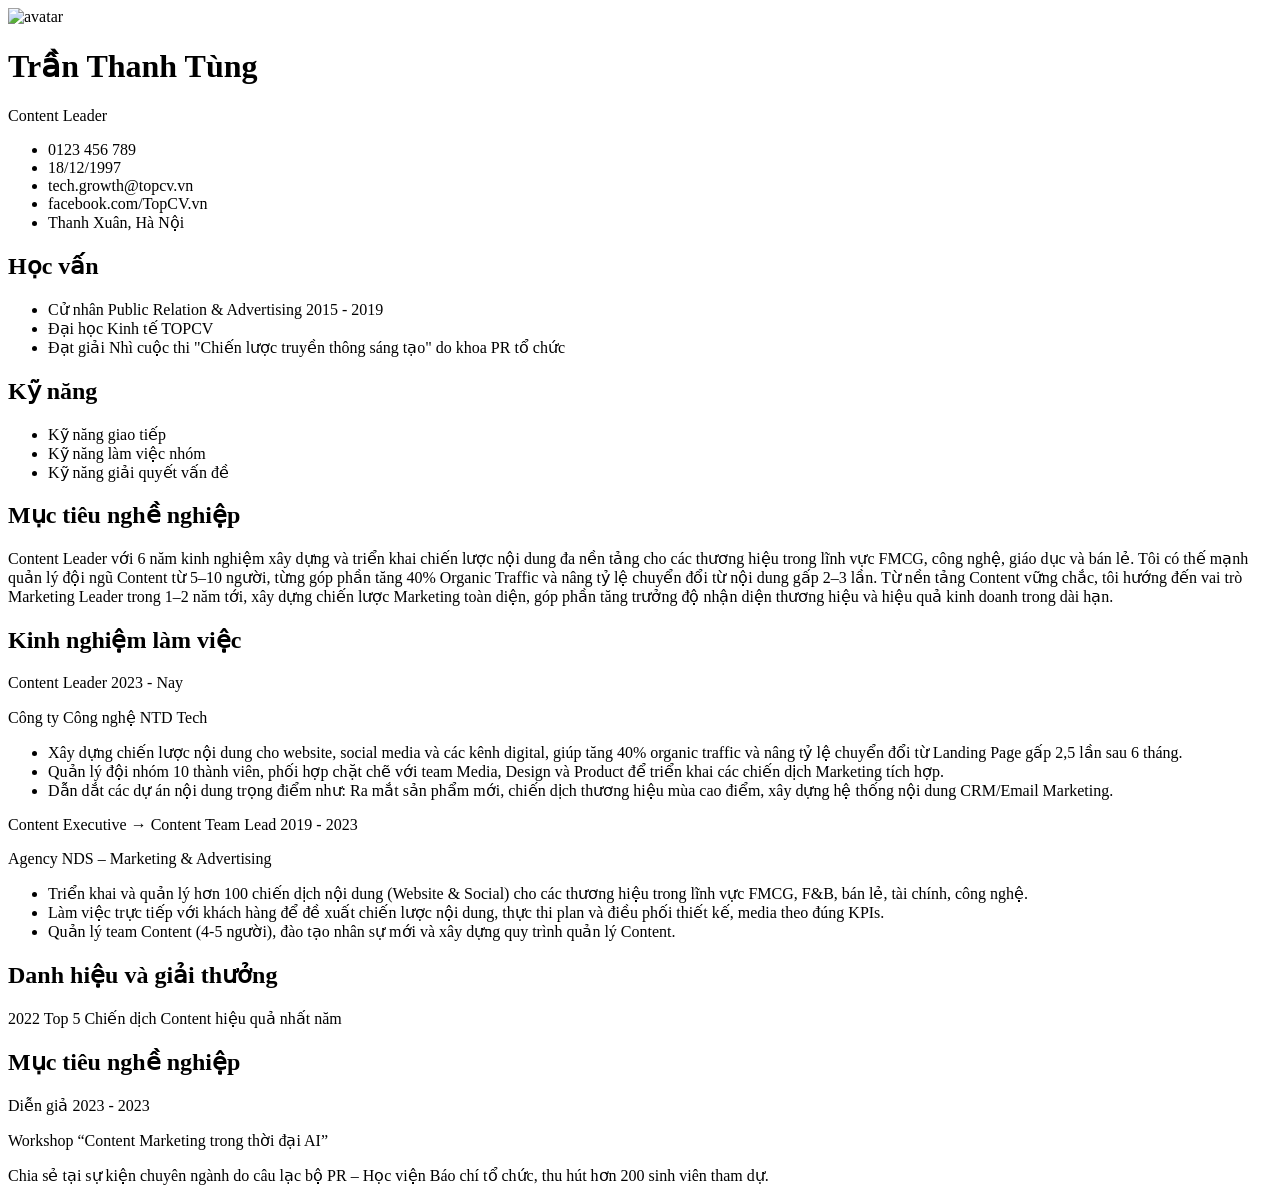
==== layout-product.html @ 6afb5f43 "first commit" ====
<!doctype html>
<html lang="en">

<head>
    <meta charset="UTF-8" />
    <meta name="viewport" content="width=device-width, initial-scale=1.0" />
    <title>cv-flex</title>
    <link rel="stylesheet" href="https://cdnjs.cloudflare.com/ajax/libs/font-awesome/7.0.1/css/all.min.css"
        integrity="sha512-2SwdPD6INVrV/lHTZbO2nodKhrnDdJK9/kg2XD1r9uGqPo1cUbujc+IYdlYdEErWNu69gVcYgdxlmVmzTWnetw=="
        crossorigin="anonymous" referrerpolicy="no-referrer" />
    <link rel="stylesheet" href="./assets/css/reset.css" />
    <link rel="stylesheet" href="./assets/css/style.css" />
</head>

<body>
    <div class="cvflex-wrapper">
        <div class="cvflex-container">
            <div class="cvflex-sidebar">
                <div class="cvflex-logo-box">
                    <img src="./assets/img/cv-avatar.jpg" alt="avatar" class="avatar" />
                    <h1 class="cvflex-name">Trần Thanh Tùng</h1>
                    <span class="cvflex-job-title">Content Leader</span>
                </div>

                <div class="cvflex-item">
                    <ul class="cvflex-info">
                        <li><i class="fa-solid fa-phone"></i> 0123 456 789</li>
                        <li><i class="fa-solid fa-calendar"></i> 18/12/1997</li>
                        <li><i class="fa-solid fa-envelope"></i> tech.growth@topcv.vn</li>
                        <li><i class="fa-brands fa-facebook"></i> facebook.com/TopCV.vn</li>
                        <li><i class="fa-solid fa-location-crosshairs"></i> Thanh Xuân, Hà Nội</li>
                    </ul>
                </div>

                <div class="cvflex-item">
                    <div class="cvflex-title">
                        <h2 class="cvflex-item-header">Học vấn</h2>
                    </div>
                    <ul class="cvflex-info">
                        <li>Cử nhân Public Relation & Advertising 2015 - 2019</li>
                        <li>Đại học Kinh tế TOPCV</li>
                        <li>Đạt giải Nhì cuộc thi "Chiến lược truyền thông sáng tạo" do khoa PR tổ chức</li>
                    </ul>
                </div>

                <div class="cvflex-item">
                    <div class="cvflex-title">
                        <h2 class="cvflex-item-header">Kỹ năng</h2>
                    </div>
                    <ul class="cvflex-info">
                        <li>Kỹ năng giao tiếp</li>
                        <li>Kỹ năng làm việc nhóm</li>
                        <li>Kỹ năng giải quyết vấn đề</li>
                    </ul>
                </div>
            </div>

            <div class="cvflex-content">
                <div class="cvflex-item">
                    <div class="cvflex-title">
                        <h2 class="cvflex-item-header">Mục tiêu nghề nghiệp</h2>
                    </div>
                    <p class="cvflex-paragraph">
                        Content Leader với 6 năm kinh nghiệm xây dựng và triển khai chiến lược nội dung đa nền tảng
                        cho các thương hiệu trong lĩnh vực FMCG, công nghệ, giáo dục và bán lẻ. Tôi có thế mạnh quản
                        lý đội ngũ Content từ 5–10 người, từng góp phần tăng 40% Organic Traffic và nâng tỷ lệ
                        chuyển đổi từ nội dung gấp 2–3 lần. Từ nền tảng Content vững chắc, tôi hướng đến vai trò
                        Marketing Leader trong 1–2 năm tới, xây dựng chiến lược Marketing toàn diện, góp phần tăng
                        trưởng độ nhận diện thương hiệu và hiệu quả kinh doanh trong dài hạn.
                    </p>
                </div>

                <div class="cvflex-item">
                    <div class="cvflex-title">
                        <h2 class="cvflex-item-header">Kinh nghiệm làm việc</h2>
                    </div>
                    <div class="header-flex">
                        <span>Content Leader</span>
                        <span>2023 - Nay</span>
                    </div>
                    <p>Công ty Công nghệ NTD Tech</p>
                    <ul class="cvflex-info">
                        <li>
                            Xây dựng chiến lược nội dung cho website, social media và các kênh digital, giúp tăng
                            40% organic traffic và nâng tỷ lệ chuyển đổi từ Landing Page gấp 2,5 lần sau 6 tháng.
                        </li>
                        <li>
                            Quản lý đội nhóm 10 thành viên, phối hợp chặt chẽ với team Media, Design và Product để
                            triển khai các chiến dịch Marketing tích hợp.
                        </li>
                        <li>
                            Dẫn dắt các dự án nội dung trọng điểm như: Ra mắt sản phẩm mới, chiến dịch thương hiệu
                            mùa cao điểm, xây dựng hệ thống nội dung CRM/Email Marketing.
                        </li>
                    </ul>

                    <div class="header-flex">
                        <span>Content Executive → Content Team Lead</span>
                        <span>2019 - 2023</span>
                    </div>
                    <p>Agency NDS – Marketing & Advertising</p>
                    <ul class="cvflex-info">
                        <li>
                            Triển khai và quản lý hơn 100 chiến dịch nội dung (Website & Social) cho các thương hiệu
                            trong lĩnh vực FMCG, F&B, bán lẻ, tài chính, công nghệ.
                        </li>
                        <li>
                            Làm việc trực tiếp với khách hàng để đề xuất chiến lược nội dung, thực thi plan và điều
                            phối thiết kế, media theo đúng KPIs.
                        </li>
                        <li>
                            Quản lý team Content (4-5 người), đào tạo nhân sự mới và xây dựng quy trình quản lý
                            Content.
                        </li>
                    </ul>
                </div>

                <div class="cvflex-item">
                    <div class="cvflex-title">
                        <h2 class="cvflex-item-header">Danh hiệu và giải thưởng</h2>
                    </div>
                    <div class="header-flex1">
                        <span>2022</span>
                        <span style="font-weight: normal">Top 5 Chiến dịch Content hiệu quả nhất năm </span>
                    </div>
                </div>

                <div class="cvflex-item">
                    <div class="cvflex-title">
                        <h2 class="cvflex-item-header">Mục tiêu nghề nghiệp</h2>
                    </div>
                    <div class="header-flex">
                        <span>Diễn giả</span>
                        <span>2023 - 2023</span>
                    </div>
                    <p class="cvflex-paragraph">Workshop “Content Marketing trong thời đại AI”</p>
                    <p>
                        Chia sẻ tại sự kiện chuyên ngành do câu lạc bộ PR – Học viện Báo chí tổ chức, thu hút hơn
                        200 sinh viên tham dự.
                    </p>
                </div>
            </div>
        </div>
    </div>
</body>

</html>
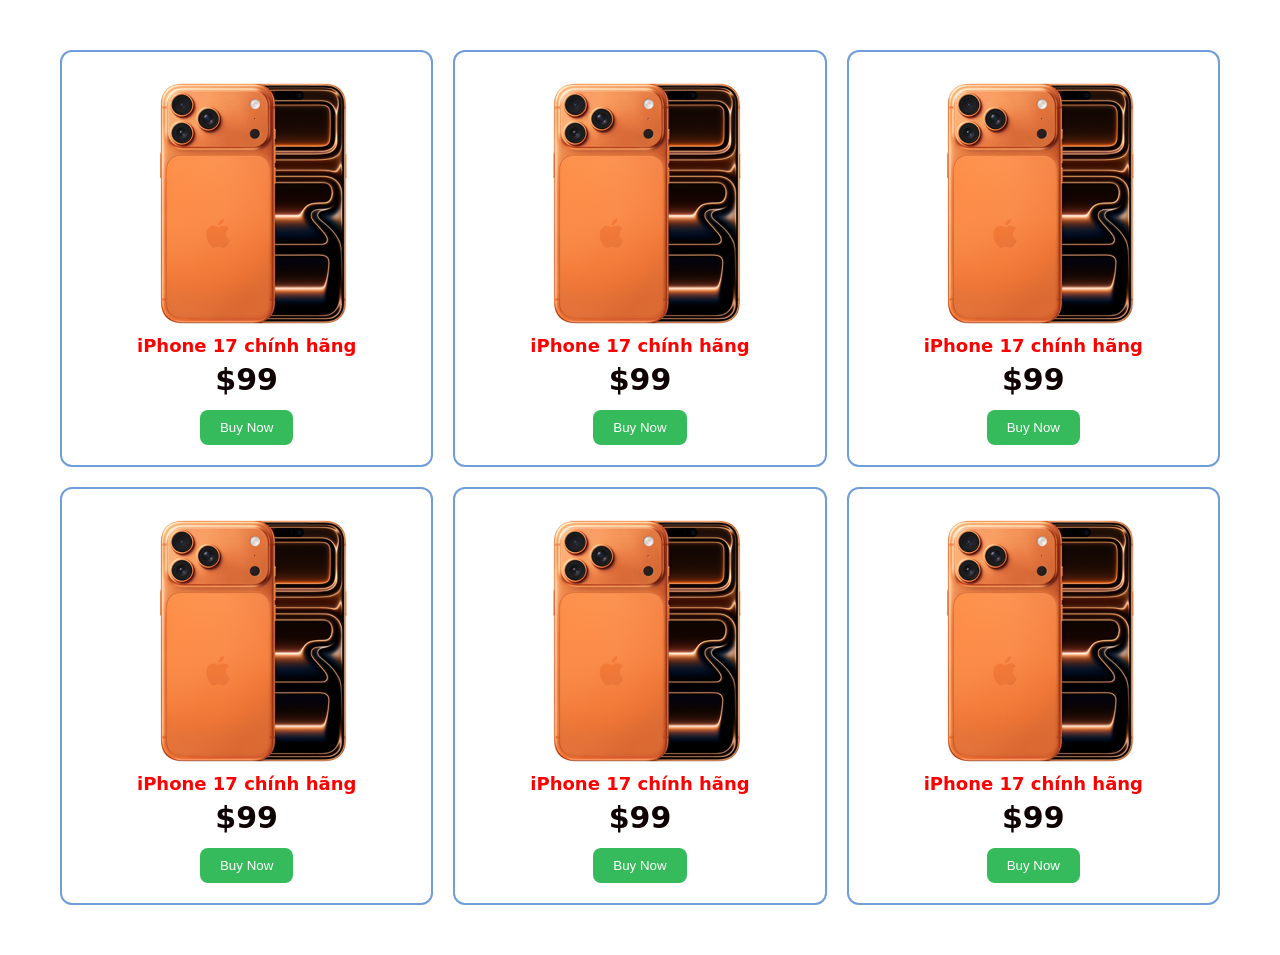
==== commit a21040b1: "commit v4" ====
--- a/layout-product.html
+++ b/layout-product.html
@@ -1,147 +1,58 @@
-<!doctype html>
+<!DOCTYPE html>
 <html lang="en">
 
 <head>
-    <meta charset="UTF-8" />
-    <meta name="viewport" content="width=device-width, initial-scale=1.0" />
-    <title>cv-flex</title>
-    <link rel="stylesheet" href="https://cdnjs.cloudflare.com/ajax/libs/font-awesome/7.0.1/css/all.min.css"
-        integrity="sha512-2SwdPD6INVrV/lHTZbO2nodKhrnDdJK9/kg2XD1r9uGqPo1cUbujc+IYdlYdEErWNu69gVcYgdxlmVmzTWnetw=="
-        crossorigin="anonymous" referrerpolicy="no-referrer" />
-    <link rel="stylesheet" href="./assets/css/reset.css" />
-    <link rel="stylesheet" href="./assets/css/style.css" />
+    <meta charset="UTF-8">
+    <meta name="viewport" content="width=device-width, initial-scale=1.0">
+    <title>Layout Product</title>
+    <link rel="stylesheet" href="./css/reset.css">
+    <link rel="stylesheet" href="./css/styles.css">
 </head>
 
 <body>
-    <div class="cvflex-wrapper">
-        <div class="cvflex-container">
-            <div class="cvflex-sidebar">
-                <div class="cvflex-logo-box">
-                    <img src="./assets/img/cv-avatar.jpg" alt="avatar" class="avatar" />
-                    <h1 class="cvflex-name">Trần Thanh Tùng</h1>
-                    <span class="cvflex-job-title">Content Leader</span>
+
+    <body>
+        <div class="product_container">
+            <div class="product_plan">
+                <div class="product_plan_1">
+                    <div class="product-logo"><img src="./img/iphone.jpeg" alt="iPhone 17"></div>
+                    <h2 class="product_type">iPhone 17 chính hãng</h2>
+                    <p class="product_price"><span>$99</span></p>
+                    <button class="product_btn">Buy Now</button>
                 </div>
-
-                <div class="cvflex-item">
-                    <ul class="cvflex-info">
-                        <li><i class="fa-solid fa-phone"></i> 0123 456 789</li>
-                        <li><i class="fa-solid fa-calendar"></i> 18/12/1997</li>
-                        <li><i class="fa-solid fa-envelope"></i> tech.growth@topcv.vn</li>
-                        <li><i class="fa-brands fa-facebook"></i> facebook.com/TopCV.vn</li>
-                        <li><i class="fa-solid fa-location-crosshairs"></i> Thanh Xuân, Hà Nội</li>
-                    </ul>
+                <div class="product_plan_1">
+                    <div class="product-logo"><img src="./img/iphone.jpeg" alt="iPhone 17"></div>
+                    <h2 class="product_type">iPhone 17 chính hãng</h2>
+                    <p class="product_price"><span>$99</span></p>
+                    <button class="product_btn">Buy Now</button>
                 </div>
-
-                <div class="cvflex-item">
-                    <div class="cvflex-title">
-                        <h2 class="cvflex-item-header">Học vấn</h2>
-                    </div>
-                    <ul class="cvflex-info">
-                        <li>Cử nhân Public Relation & Advertising 2015 - 2019</li>
-                        <li>Đại học Kinh tế TOPCV</li>
-                        <li>Đạt giải Nhì cuộc thi "Chiến lược truyền thông sáng tạo" do khoa PR tổ chức</li>
-                    </ul>
+                <div class="product_plan_1">
+                    <div class="product-logo"><img src="./img/iphone.jpeg" alt="iPhone 17"></div>
+                    <h2 class="product_type">iPhone 17 chính hãng</h2>
+                    <p class="product_price"><span>$99</span></p>
+                    <button class="product_btn">Buy Now</button>
                 </div>
-
-                <div class="cvflex-item">
-                    <div class="cvflex-title">
-                        <h2 class="cvflex-item-header">Kỹ năng</h2>
-                    </div>
-                    <ul class="cvflex-info">
-                        <li>Kỹ năng giao tiếp</li>
-                        <li>Kỹ năng làm việc nhóm</li>
-                        <li>Kỹ năng giải quyết vấn đề</li>
-                    </ul>
+                <div class="product_plan_1">
+                    <div class="product-logo"><img src="./img/iphone.jpeg" alt="iPhone 17"></div>
+                    <h2 class="product_type">iPhone 17 chính hãng</h2>
+                    <p class="product_price"><span>$99</span></p>
+                    <button class="product_btn">Buy Now</button>
                 </div>
-            </div>
-
-            <div class="cvflex-content">
-                <div class="cvflex-item">
-                    <div class="cvflex-title">
-                        <h2 class="cvflex-item-header">Mục tiêu nghề nghiệp</h2>
-                    </div>
-                    <p class="cvflex-paragraph">
-                        Content Leader với 6 năm kinh nghiệm xây dựng và triển khai chiến lược nội dung đa nền tảng
-                        cho các thương hiệu trong lĩnh vực FMCG, công nghệ, giáo dục và bán lẻ. Tôi có thế mạnh quản
-                        lý đội ngũ Content từ 5–10 người, từng góp phần tăng 40% Organic Traffic và nâng tỷ lệ
-                        chuyển đổi từ nội dung gấp 2–3 lần. Từ nền tảng Content vững chắc, tôi hướng đến vai trò
-                        Marketing Leader trong 1–2 năm tới, xây dựng chiến lược Marketing toàn diện, góp phần tăng
-                        trưởng độ nhận diện thương hiệu và hiệu quả kinh doanh trong dài hạn.
-                    </p>
+                <div class="product_plan_1">
+                    <div class="product-logo"><img src="./img/iphone.jpeg" alt="iPhone 17"></div>
+                    <h2 class="product_type">iPhone 17 chính hãng</h2>
+                    <p class="product_price"><span>$99</span></p>
+                    <button class="product_btn">Buy Now</button>
                 </div>
-
-                <div class="cvflex-item">
-                    <div class="cvflex-title">
-                        <h2 class="cvflex-item-header">Kinh nghiệm làm việc</h2>
-                    </div>
-                    <div class="header-flex">
-                        <span>Content Leader</span>
-                        <span>2023 - Nay</span>
-                    </div>
-                    <p>Công ty Công nghệ NTD Tech</p>
-                    <ul class="cvflex-info">
-                        <li>
-                            Xây dựng chiến lược nội dung cho website, social media và các kênh digital, giúp tăng
-                            40% organic traffic và nâng tỷ lệ chuyển đổi từ Landing Page gấp 2,5 lần sau 6 tháng.
-                        </li>
-                        <li>
-                            Quản lý đội nhóm 10 thành viên, phối hợp chặt chẽ với team Media, Design và Product để
-                            triển khai các chiến dịch Marketing tích hợp.
-                        </li>
-                        <li>
-                            Dẫn dắt các dự án nội dung trọng điểm như: Ra mắt sản phẩm mới, chiến dịch thương hiệu
-                            mùa cao điểm, xây dựng hệ thống nội dung CRM/Email Marketing.
-                        </li>
-                    </ul>
-
-                    <div class="header-flex">
-                        <span>Content Executive → Content Team Lead</span>
-                        <span>2019 - 2023</span>
-                    </div>
-                    <p>Agency NDS – Marketing & Advertising</p>
-                    <ul class="cvflex-info">
-                        <li>
-                            Triển khai và quản lý hơn 100 chiến dịch nội dung (Website & Social) cho các thương hiệu
-                            trong lĩnh vực FMCG, F&B, bán lẻ, tài chính, công nghệ.
-                        </li>
-                        <li>
-                            Làm việc trực tiếp với khách hàng để đề xuất chiến lược nội dung, thực thi plan và điều
-                            phối thiết kế, media theo đúng KPIs.
-                        </li>
-                        <li>
-                            Quản lý team Content (4-5 người), đào tạo nhân sự mới và xây dựng quy trình quản lý
-                            Content.
-                        </li>
-                    </ul>
-                </div>
-
-                <div class="cvflex-item">
-                    <div class="cvflex-title">
-                        <h2 class="cvflex-item-header">Danh hiệu và giải thưởng</h2>
-                    </div>
-                    <div class="header-flex1">
-                        <span>2022</span>
-                        <span style="font-weight: normal">Top 5 Chiến dịch Content hiệu quả nhất năm </span>
-                    </div>
-                </div>
-
-                <div class="cvflex-item">
-                    <div class="cvflex-title">
-                        <h2 class="cvflex-item-header">Mục tiêu nghề nghiệp</h2>
-                    </div>
-                    <div class="header-flex">
-                        <span>Diễn giả</span>
-                        <span>2023 - 2023</span>
-                    </div>
-                    <p class="cvflex-paragraph">Workshop “Content Marketing trong thời đại AI”</p>
-                    <p>
-                        Chia sẻ tại sự kiện chuyên ngành do câu lạc bộ PR – Học viện Báo chí tổ chức, thu hút hơn
-                        200 sinh viên tham dự.
-                    </p>
+                <div class="product_plan_1">
+                    <div class="product-logo"><img src="./img/iphone.jpeg" alt="iPhone 17"></div>
+                    <h2 class="product_type">iPhone 17 chính hãng</h2>
+                    <p class="product_price"><span>$99</span></p>
+                    <button class="product_btn">Buy Now</button>
                 </div>
             </div>
         </div>
-    </div>
+    </body>
 </body>
 
 </html>
--- a/css/styles.css
+++ b/css/styles.css
@@ -0,0 +1,272 @@
+* {
+    box-sizing: border-box;
+    margin: 0;
+    padding: 0;
+}
+
+html {
+    font-size: 62.5%;
+}
+
+/* System Fonts with system-ui */
+body {
+    font-family: system-ui, "Segoe UI", Roboto, Helvetica, Arial, sans-serif, "Apple Color Emoji", "Segoe UI Emoji", "Segoe UI Symbol";
+}
+
+.index {
+    font-size: 5rem;
+    text-decoration: none;
+    padding: 2rem;
+}
+
+/* CV Flex */
+.cv-wrapper {
+    display: flex;
+    min-height: 100vh;
+    max-width: 1000px;
+    margin: 0 auto;
+    line-height: 1.4;
+    padding: 0 1rem;
+}
+
+.cv-sidebar{
+    flex : 0 0 30%;
+    color: white;
+
+}
+
+.cv-logo {
+    display: flex;
+    flex-direction: column;
+    justify-content: center;
+    align-items: center;
+    padding: 2rem;
+    gap: 1rem;
+    background-color: #9de1b0;
+}
+
+.box-logo {
+    width: 12rem;
+    height: 12rem;
+    border-radius: 50%;
+    display: block;
+}
+
+.cv-name {
+    font-size: 2.4rem;
+    font-weight: 600;
+}
+
+.cv-title {
+    font-size: 1.6rem;
+    margin: 0 auto;
+    gap: 10px;
+}
+
+.cv-info {
+    padding: 1rem;
+    display: flex;
+    flex-direction: column;
+    gap: 1rem;
+    font-size: 1.2rem;
+}
+
+.cv-sidebar h3 {
+    margin-left: 1rem;
+}
+
+
+.cv-title::after {
+    content: "";
+    display: block;
+    width: 150px;
+    height: 3px;
+    background-color: #0e7097;
+    margin-top: 0.5rem;
+}
+
+.cv-sidebar .cv-item {
+    background-color: #0e702ac0;
+}
+
+.cv-main {
+    padding: 2rem;
+    display: flex;
+    flex-direction: column;
+    gap: 2rem;
+    background-color: #ccc;
+    height: 66.7rem;
+}
+
+.cv-title {
+    font-size: 1.6rem;
+    font-weight: 600;
+    margin: 0 auto;
+    gap: 10px;
+}
+
+.cv-info {
+    font-size: 1.2rem;
+    line-height: 1.5;
+}
+
+.cv-item h4{
+    font-size: 1.4rem;
+    font-weight: 600;
+    margin-bottom: 0.5rem;
+}
+
+
+/* pricing-table */
+
+.sub_container {
+    font-size: 1.5rem;
+    min-width: 1080px;
+    height: 80vh;
+    padding: 10rem;
+    color: #545454;
+    gap: 20px;
+    display: flex;
+    justify-content: center;
+}
+
+.sub_plan {
+    flex: 1;
+    background-color: #d3ddecdc;
+    border-radius: 5px;
+    padding: 20px;
+    transition: all 0.3s ease;
+}
+
+.sub_plan:hover {
+    transform: translateY(-10px);
+    box-shadow: 0 10px 30px rgba(197, 217, 18, 0.901);
+    transition: all 0.3s ease;
+}
+
+
+.plan_type {
+    text-align: left;
+    font-size: 24px;
+    font-weight: 600;
+    padding: 10px 10px;
+}
+
+.plan_description {
+    padding: 0px 10px;
+    font-size: 14px;
+    color: #555;
+}
+
+.plan_price {
+    font-size: 30px;
+    font-weight: 600;
+    color: black;
+    padding: 10px 10px;
+}
+
+.price_description {
+    font-size: 14px;
+    color: #555;
+    padding: 0px 10px;
+}
+
+.plan_btn {
+    display: block;
+    margin: 0 auto;
+    margin-top: 20px;
+    width: 100%;
+    height: 35px;
+    border-radius: 6px;
+    cursor: pointer;
+    background-color: #2ba24d;
+    border: 1px solid #367348;
+    color: white;
+}
+
+.sub_plan:last-child {
+    margin-right: 0px;
+}
+
+.sub_plan:first-child .plan_btn {
+    background-color: #ccc;
+    border: 1px solid #999;
+    color: #555;
+    cursor: not-allowed;
+}
+
+.plan_benefit {
+    padding: 15px 10px;
+    font-size: 14px;
+    color: #555;
+}
+
+.plan_benefit li::before {
+    content: "\2713";
+    color: green;
+    margin-right: 10px;
+}
+
+/* layout-product */
+
+.product_container {
+    max-width: 1200px;
+    margin: 50px auto;
+    padding: 0 20px;
+}
+
+.product_plan {
+    display: flex;
+    flex-wrap: wrap;
+    gap: 20px;
+}
+
+.product_plan_1 {
+    flex: 1 1 calc((100% - 40px) / 3);
+    border-radius: 12px;
+    overflow: hidden;
+    border: 2px solid #6f9eda;
+    padding: 20px;
+    text-align: center;
+    transition: 0.3s;
+}
+
+.product_plan_1:hover {
+    transform: translateY(-10px);
+    box-shadow: 0 10px 30px rgba(0, 0, 0, 0.1);
+}
+
+.product-logo img {
+    width: 80%;
+    border-radius: 10px;
+}
+
+.product_price span {
+    font-size: 30px;
+    font-weight: bold;
+    color: #0f0202;
+}
+
+.product_btn {
+    margin-top: 15px;
+    padding: 10px 20px;
+    border: none;
+    border-radius: 8px;
+    background: #35bb5b;
+    color: white;
+    cursor: pointer;
+    transition: 0.3s;
+}
+
+h2.product_type {
+    font-size: 1.8rem;
+    font-weight: 600;
+    margin-bottom: 10px;
+    color: red;
+}
+
+.product_btn:hover {
+    background: #5157db;
+    opacity: 0.8;
+}
+
